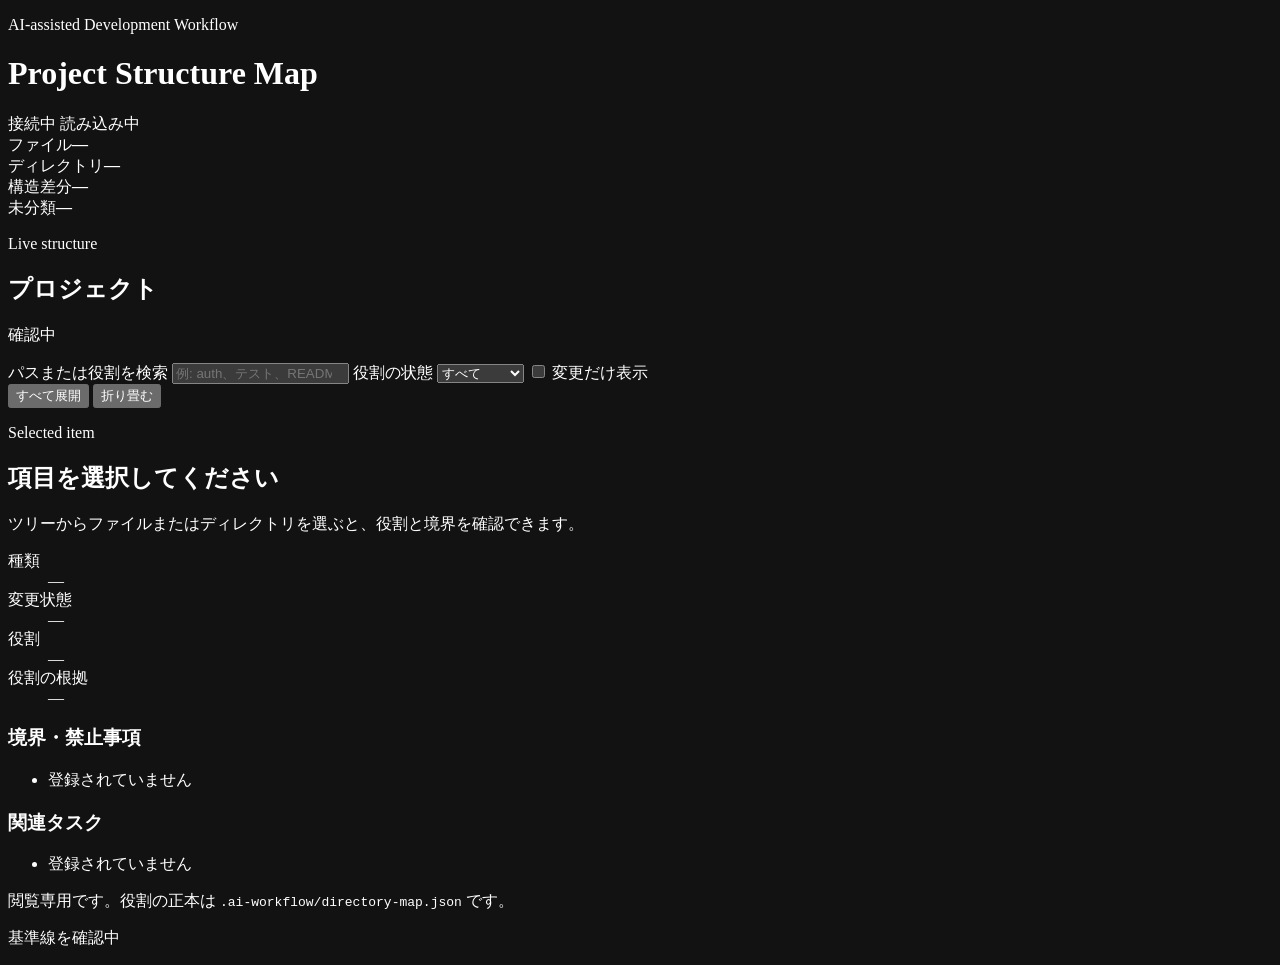
==== scripts/project-structure-viewer/index.html @ a2999d0a "Add project structure map workflow" ====
<!doctype html>
<html lang="ja">
<head>
  <meta charset="utf-8">
  <meta name="viewport" content="width=device-width, initial-scale=1">
  <meta name="color-scheme" content="dark">
  <title>Project Structure Map</title>
  <link rel="stylesheet" href="/styles.css">
</head>
<body>
  <main class="app-shell">
    <header class="topbar">
      <div>
        <p class="eyebrow">AI-assisted Development Workflow</p>
        <h1>Project Structure Map</h1>
      </div>
      <div class="status-cluster" aria-live="polite">
        <span id="live-indicator" class="live-indicator">接続中</span>
        <span id="map-status" class="status-pill">読み込み中</span>
      </div>
    </header>

    <section id="alert" class="alert" hidden aria-live="assertive"></section>

    <section class="summary-grid" aria-label="プロジェクト構造の概要">
      <article class="metric-card"><span>ファイル</span><strong id="files-count">—</strong></article>
      <article class="metric-card"><span>ディレクトリ</span><strong id="directories-count">—</strong></article>
      <article class="metric-card"><span>構造差分</span><strong id="changes-count">—</strong></article>
      <article class="metric-card"><span>未分類</span><strong id="unclassified-count">—</strong></article>
    </section>

    <section class="workspace">
      <div class="explorer-panel">
        <div class="panel-heading">
          <div>
            <p class="section-label">Live structure</p>
            <h2 id="project-name">プロジェクト</h2>
          </div>
          <p id="last-checked" class="muted">確認中</p>
        </div>

        <div class="toolbar" aria-label="ツリー表示設定">
          <label class="search-field">
            <span>パスまたは役割を検索</span>
            <input id="search" type="search" placeholder="例: auth、テスト、README" autocomplete="off">
          </label>
          <label>
            <span>役割の状態</span>
            <select id="role-filter">
              <option value="all">すべて</option>
              <option value="explicit">明示済み</option>
              <option value="inherited">親から継承</option>
              <option value="convention">慣例判定</option>
              <option value="unclassified">未分類</option>
            </select>
          </label>
          <label class="checkbox-field">
            <input id="changes-only" type="checkbox">
            <span>変更だけ表示</span>
          </label>
          <div class="toolbar-actions">
            <button id="expand-all" type="button">すべて展開</button>
            <button id="collapse-all" type="button">折り畳む</button>
          </div>
        </div>

        <div id="tree-summary" class="tree-summary" aria-live="polite"></div>
        <div id="tree" class="tree" role="tree" aria-label="プロジェクトのファイルツリー"></div>
      </div>

      <aside class="detail-panel" aria-labelledby="detail-title">
        <p class="section-label">Selected item</p>
        <h2 id="detail-title">項目を選択してください</h2>
        <p id="detail-path" class="path-value">ツリーからファイルまたはディレクトリを選ぶと、役割と境界を確認できます。</p>

        <dl class="detail-list">
          <div><dt>種類</dt><dd id="detail-kind">—</dd></div>
          <div><dt>変更状態</dt><dd id="detail-change">—</dd></div>
          <div><dt>役割</dt><dd id="detail-role">—</dd></div>
          <div><dt>役割の根拠</dt><dd id="detail-source">—</dd></div>
        </dl>

        <section class="detail-section">
          <h3>境界・禁止事項</h3>
          <ul id="detail-boundaries"><li>登録されていません</li></ul>
        </section>
        <section class="detail-section">
          <h3>関連タスク</h3>
          <ul id="detail-tasks"><li>登録されていません</li></ul>
        </section>
      </aside>
    </section>

    <footer>
      <p>閲覧専用です。役割の正本は <code>.ai-workflow/directory-map.json</code> です。</p>
      <p id="verification-meta">基準線を確認中</p>
    </footer>
  </main>
  <script src="/app.js" defer></script>
</body>
</html>
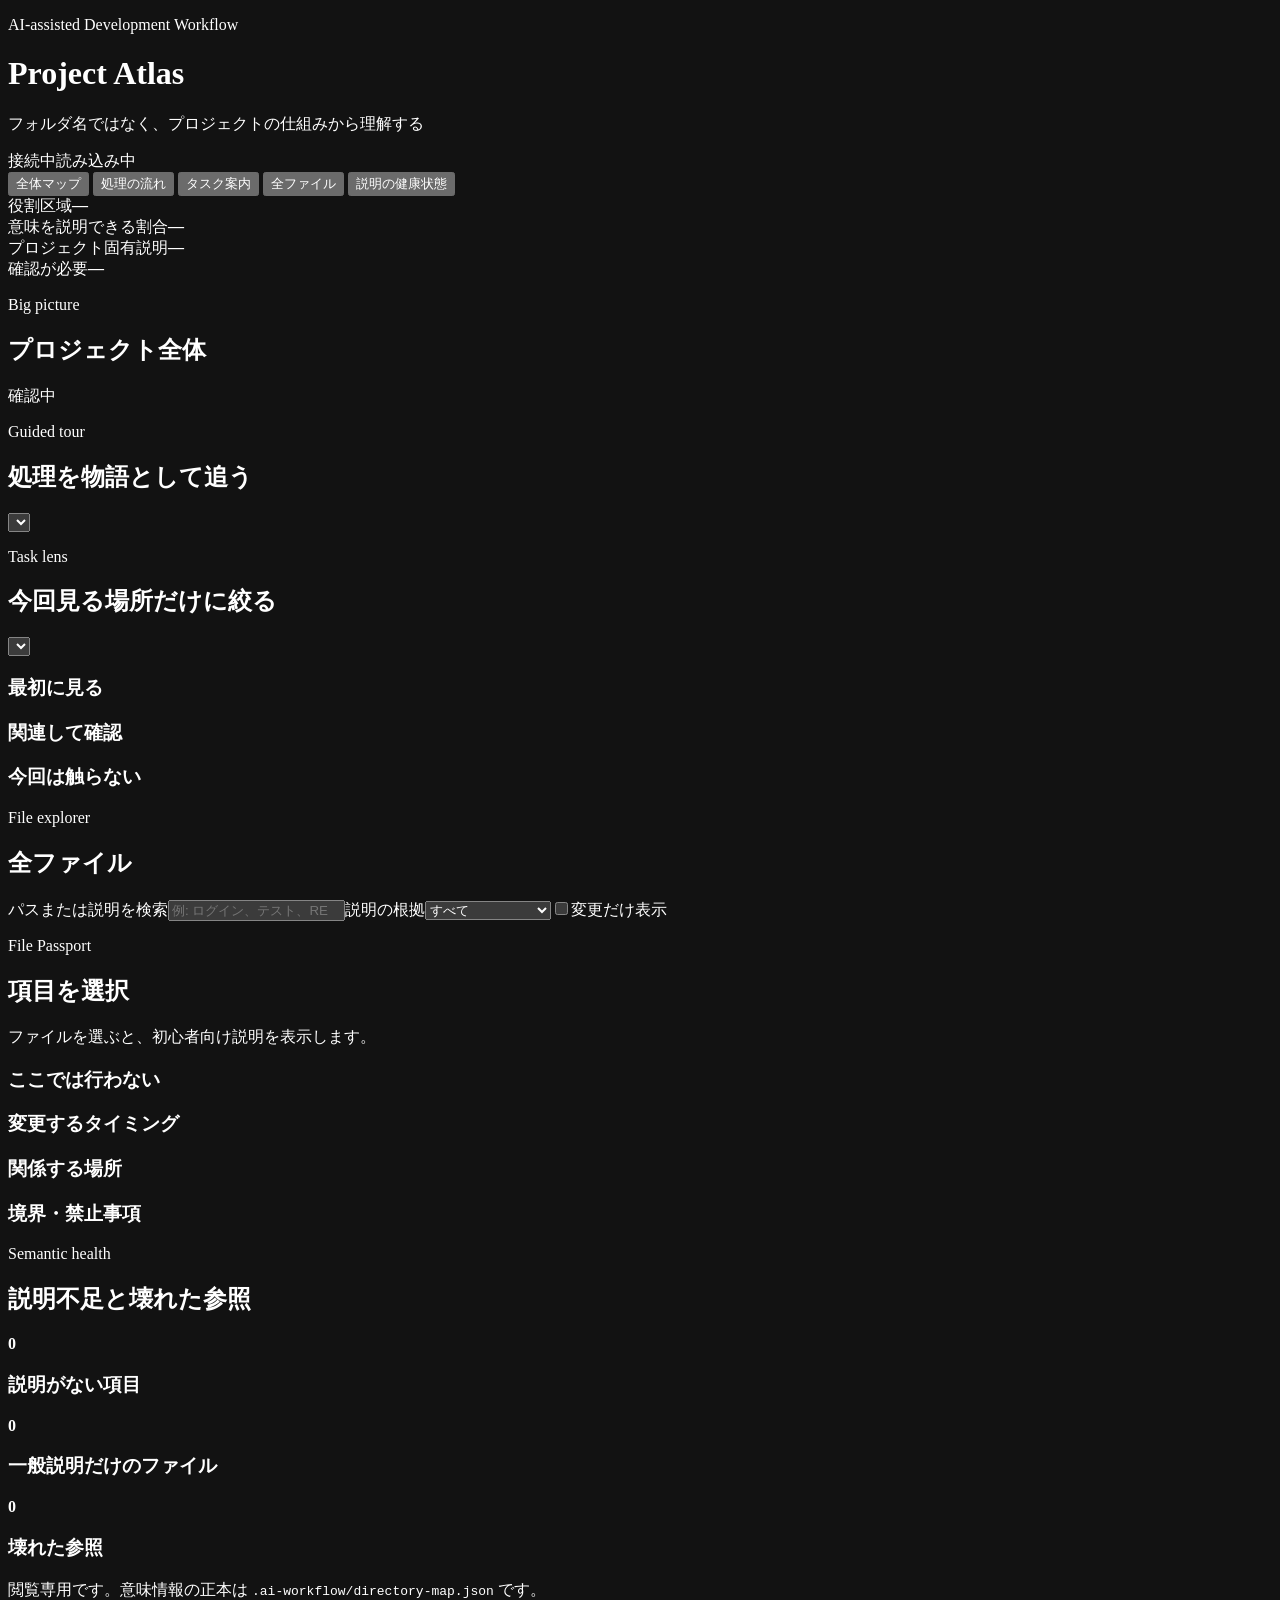
==== commit 18653573: "Redesign structure map as Project Atlas" ====
--- a/scripts/project-structure-viewer/index.html
+++ b/scripts/project-structure-viewer/index.html
@@ -4,97 +4,65 @@
   <meta charset="utf-8">
   <meta name="viewport" content="width=device-width, initial-scale=1">
   <meta name="color-scheme" content="dark">
-  <title>Project Structure Map</title>
+  <title>Project Atlas</title>
   <link rel="stylesheet" href="/styles.css">
 </head>
 <body>
   <main class="app-shell">
     <header class="topbar">
-      <div>
-        <p class="eyebrow">AI-assisted Development Workflow</p>
-        <h1>Project Structure Map</h1>
-      </div>
-      <div class="status-cluster" aria-live="polite">
-        <span id="live-indicator" class="live-indicator">接続中</span>
-        <span id="map-status" class="status-pill">読み込み中</span>
-      </div>
+      <div><p class="eyebrow">AI-assisted Development Workflow</p><h1>Project Atlas</h1><p class="subtitle">フォルダ名ではなく、プロジェクトの仕組みから理解する</p></div>
+      <div class="status-cluster" aria-live="polite"><span id="live-indicator" class="pill">接続中</span><span id="map-status" class="pill">読み込み中</span></div>
     </header>
 
+    <nav class="view-tabs" aria-label="Project Atlasの表示切り替え">
+      <button class="tab active" data-view="atlas">全体マップ</button>
+      <button class="tab" data-view="tour">処理の流れ</button>
+      <button class="tab" data-view="lens">タスク案内</button>
+      <button class="tab" data-view="explorer">全ファイル</button>
+      <button class="tab" data-view="health">説明の健康状態</button>
+    </nav>
+
     <section id="alert" class="alert" hidden aria-live="assertive"></section>
-
-    <section class="summary-grid" aria-label="プロジェクト構造の概要">
-      <article class="metric-card"><span>ファイル</span><strong id="files-count">—</strong></article>
-      <article class="metric-card"><span>ディレクトリ</span><strong id="directories-count">—</strong></article>
-      <article class="metric-card"><span>構造差分</span><strong id="changes-count">—</strong></article>
-      <article class="metric-card"><span>未分類</span><strong id="unclassified-count">—</strong></article>
+    <section class="summary-grid" aria-label="概要">
+      <article><span>役割区域</span><strong id="areas-count">—</strong></article>
+      <article><span>意味を説明できる割合</span><strong id="semantic-coverage">—</strong></article>
+      <article><span>プロジェクト固有説明</span><strong id="passport-coverage">—</strong></article>
+      <article><span>確認が必要</span><strong id="health-issues">—</strong></article>
     </section>
 
-    <section class="workspace">
-      <div class="explorer-panel">
-        <div class="panel-heading">
-          <div>
-            <p class="section-label">Live structure</p>
-            <h2 id="project-name">プロジェクト</h2>
-          </div>
-          <p id="last-checked" class="muted">確認中</p>
-        </div>
-
-        <div class="toolbar" aria-label="ツリー表示設定">
-          <label class="search-field">
-            <span>パスまたは役割を検索</span>
-            <input id="search" type="search" placeholder="例: auth、テスト、README" autocomplete="off">
-          </label>
-          <label>
-            <span>役割の状態</span>
-            <select id="role-filter">
-              <option value="all">すべて</option>
-              <option value="explicit">明示済み</option>
-              <option value="inherited">親から継承</option>
-              <option value="convention">慣例判定</option>
-              <option value="unclassified">未分類</option>
-            </select>
-          </label>
-          <label class="checkbox-field">
-            <input id="changes-only" type="checkbox">
-            <span>変更だけ表示</span>
-          </label>
-          <div class="toolbar-actions">
-            <button id="expand-all" type="button">すべて展開</button>
-            <button id="collapse-all" type="button">折り畳む</button>
-          </div>
-        </div>
-
-        <div id="tree-summary" class="tree-summary" aria-live="polite"></div>
-        <div id="tree" class="tree" role="tree" aria-label="プロジェクトのファイルツリー"></div>
-      </div>
-
-      <aside class="detail-panel" aria-labelledby="detail-title">
-        <p class="section-label">Selected item</p>
-        <h2 id="detail-title">項目を選択してください</h2>
-        <p id="detail-path" class="path-value">ツリーからファイルまたはディレクトリを選ぶと、役割と境界を確認できます。</p>
-
-        <dl class="detail-list">
-          <div><dt>種類</dt><dd id="detail-kind">—</dd></div>
-          <div><dt>変更状態</dt><dd id="detail-change">—</dd></div>
-          <div><dt>役割</dt><dd id="detail-role">—</dd></div>
-          <div><dt>役割の根拠</dt><dd id="detail-source">—</dd></div>
-        </dl>
-
-        <section class="detail-section">
-          <h3>境界・禁止事項</h3>
-          <ul id="detail-boundaries"><li>登録されていません</li></ul>
-        </section>
-        <section class="detail-section">
-          <h3>関連タスク</h3>
-          <ul id="detail-tasks"><li>登録されていません</li></ul>
-        </section>
-      </aside>
+    <section id="view-atlas" class="view active">
+      <div class="section-heading"><div><p class="section-label">Big picture</p><h2 id="project-name">プロジェクト全体</h2></div><p id="last-checked" class="muted">確認中</p></div>
+      <div id="atlas-layers" class="atlas-layers"></div>
     </section>
 
-    <footer>
-      <p>閲覧専用です。役割の正本は <code>.ai-workflow/directory-map.json</code> です。</p>
-      <p id="verification-meta">基準線を確認中</p>
-    </footer>
+    <section id="view-tour" class="view">
+      <div class="section-heading"><div><p class="section-label">Guided tour</p><h2>処理を物語として追う</h2></div><select id="flow-select" aria-label="確認する処理"></select></div>
+      <div id="flow-intro" class="intro-card"></div><ol id="flow-steps" class="flow-steps"></ol>
+    </section>
+
+    <section id="view-lens" class="view">
+      <div class="section-heading"><div><p class="section-label">Task lens</p><h2>今回見る場所だけに絞る</h2></div><select id="lens-select" aria-label="確認するタスク"></select></div>
+      <div id="lens-intro" class="intro-card"></div>
+      <div class="lens-grid"><section><h3>最初に見る</h3><div id="lens-primary"></div></section><section><h3>関連して確認</h3><div id="lens-related"></div></section><section class="avoid"><h3>今回は触らない</h3><div id="lens-avoid"></div></section></div>
+    </section>
+
+    <section id="view-explorer" class="view">
+      <div class="explorer-layout">
+        <div class="explorer-panel">
+          <div class="section-heading"><div><p class="section-label">File explorer</p><h2>全ファイル</h2></div></div>
+          <div class="toolbar"><label><span>パスまたは説明を検索</span><input id="search" type="search" placeholder="例: ログイン、テスト、README"></label><label><span>説明の根拠</span><select id="role-filter"><option value="all">すべて</option><option value="explicit">個別Passport</option><option value="inherited">区域・親から継承</option><option value="convention">一般規則</option><option value="unclassified">説明なし</option></select></label><label class="checkbox"><input id="changes-only" type="checkbox">変更だけ表示</label></div>
+          <div id="tree-summary" class="tree-summary"></div><div id="tree" class="tree" role="tree"></div>
+        </div>
+        <aside class="passport-panel"><p class="section-label">File Passport</p><h2 id="detail-title">項目を選択</h2><p id="detail-path" class="path"></p><p id="detail-summary" class="passport-summary">ファイルを選ぶと、初心者向け説明を表示します。</p><dl id="passport-fields" class="passport-fields"></dl><section><h3>ここでは行わない</h3><ul id="detail-not-responsible"></ul></section><section><h3>変更するタイミング</h3><ul id="detail-when"></ul></section><section><h3>関係する場所</h3><ul id="detail-dependencies"></ul></section><section><h3>境界・禁止事項</h3><ul id="detail-boundaries"></ul></section></aside>
+      </div>
+    </section>
+
+    <section id="view-health" class="view">
+      <div class="section-heading"><div><p class="section-label">Semantic health</p><h2>説明不足と壊れた参照</h2></div></div>
+      <div class="health-grid"><article><strong id="health-unexplained-count">0</strong><h3>説明がない項目</h3><div id="health-unexplained"></div></article><article><strong id="health-generic-count">0</strong><h3>一般説明だけのファイル</h3><div id="health-generic"></div></article><article><strong id="health-broken-count">0</strong><h3>壊れた参照</h3><div id="health-broken"></div></article></div>
+    </section>
+
+    <footer><p>閲覧専用です。意味情報の正本は <code>.ai-workflow/directory-map.json</code> です。</p><p id="verification-meta"></p></footer>
   </main>
   <script src="/app.js" defer></script>
 </body>
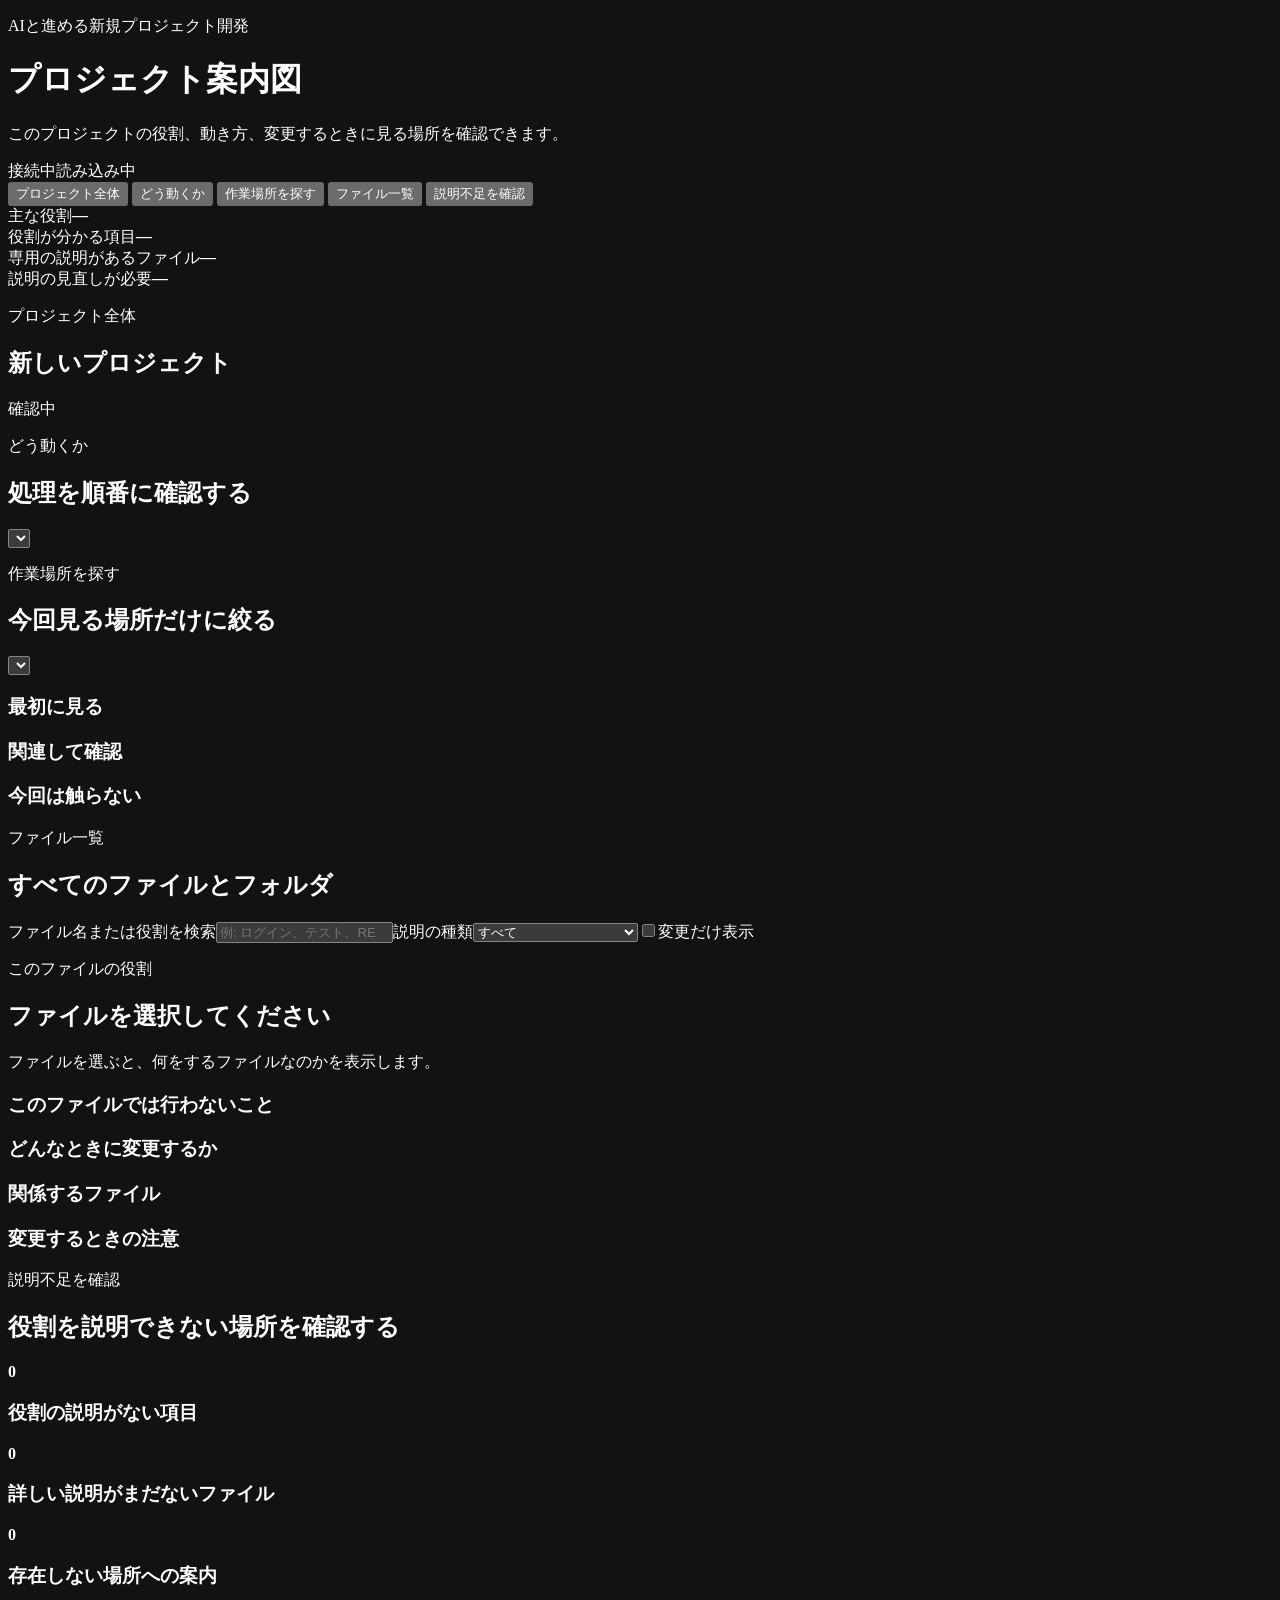
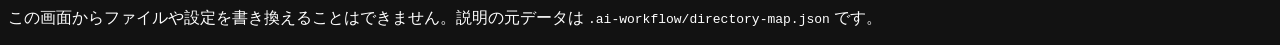
==== commit 66eb424a: "Use natural Japanese in project guide" ====
--- a/scripts/project-structure-viewer/index.html
+++ b/scripts/project-structure-viewer/index.html
@@ -4,44 +4,44 @@
   <meta charset="utf-8">
   <meta name="viewport" content="width=device-width, initial-scale=1">
   <meta name="color-scheme" content="dark">
-  <title>Project Atlas</title>
+  <title>プロジェクト案内図</title>
   <link rel="stylesheet" href="/styles.css">
 </head>
 <body>
   <main class="app-shell">
     <header class="topbar">
-      <div><p class="eyebrow">AI-assisted Development Workflow</p><h1>Project Atlas</h1><p class="subtitle">フォルダ名ではなく、プロジェクトの仕組みから理解する</p></div>
+      <div><p class="eyebrow">AIと進める新規プロジェクト開発</p><h1>プロジェクト案内図</h1><p class="subtitle">このプロジェクトの役割、動き方、変更するときに見る場所を確認できます。</p></div>
       <div class="status-cluster" aria-live="polite"><span id="live-indicator" class="pill">接続中</span><span id="map-status" class="pill">読み込み中</span></div>
     </header>
 
-    <nav class="view-tabs" aria-label="Project Atlasの表示切り替え">
-      <button class="tab active" data-view="atlas">全体マップ</button>
-      <button class="tab" data-view="tour">処理の流れ</button>
-      <button class="tab" data-view="lens">タスク案内</button>
-      <button class="tab" data-view="explorer">全ファイル</button>
-      <button class="tab" data-view="health">説明の健康状態</button>
+    <nav class="view-tabs" aria-label="プロジェクト案内図の表示切り替え">
+      <button class="tab active" data-view="atlas">プロジェクト全体</button>
+      <button class="tab" data-view="tour">どう動くか</button>
+      <button class="tab" data-view="lens">作業場所を探す</button>
+      <button class="tab" data-view="explorer">ファイル一覧</button>
+      <button class="tab" data-view="health">説明不足を確認</button>
     </nav>
 
     <section id="alert" class="alert" hidden aria-live="assertive"></section>
     <section class="summary-grid" aria-label="概要">
-      <article><span>役割区域</span><strong id="areas-count">—</strong></article>
-      <article><span>意味を説明できる割合</span><strong id="semantic-coverage">—</strong></article>
-      <article><span>プロジェクト固有説明</span><strong id="passport-coverage">—</strong></article>
-      <article><span>確認が必要</span><strong id="health-issues">—</strong></article>
+      <article><span>主な役割</span><strong id="areas-count">—</strong></article>
+      <article><span>役割が分かる項目</span><strong id="semantic-coverage">—</strong></article>
+      <article><span>専用の説明があるファイル</span><strong id="passport-coverage">—</strong></article>
+      <article><span>説明の見直しが必要</span><strong id="health-issues">—</strong></article>
     </section>
 
     <section id="view-atlas" class="view active">
-      <div class="section-heading"><div><p class="section-label">Big picture</p><h2 id="project-name">プロジェクト全体</h2></div><p id="last-checked" class="muted">確認中</p></div>
+      <div class="section-heading"><div><p class="section-label">プロジェクト全体</p><h2 id="project-name">新しいプロジェクト</h2></div><p id="last-checked" class="muted">確認中</p></div>
       <div id="atlas-layers" class="atlas-layers"></div>
     </section>
 
     <section id="view-tour" class="view">
-      <div class="section-heading"><div><p class="section-label">Guided tour</p><h2>処理を物語として追う</h2></div><select id="flow-select" aria-label="確認する処理"></select></div>
+      <div class="section-heading"><div><p class="section-label">どう動くか</p><h2>処理を順番に確認する</h2></div><select id="flow-select" aria-label="確認する処理"></select></div>
       <div id="flow-intro" class="intro-card"></div><ol id="flow-steps" class="flow-steps"></ol>
     </section>
 
     <section id="view-lens" class="view">
-      <div class="section-heading"><div><p class="section-label">Task lens</p><h2>今回見る場所だけに絞る</h2></div><select id="lens-select" aria-label="確認するタスク"></select></div>
+      <div class="section-heading"><div><p class="section-label">作業場所を探す</p><h2>今回見る場所だけに絞る</h2></div><select id="lens-select" aria-label="確認する作業"></select></div>
       <div id="lens-intro" class="intro-card"></div>
       <div class="lens-grid"><section><h3>最初に見る</h3><div id="lens-primary"></div></section><section><h3>関連して確認</h3><div id="lens-related"></div></section><section class="avoid"><h3>今回は触らない</h3><div id="lens-avoid"></div></section></div>
     </section>
@@ -49,20 +49,20 @@
     <section id="view-explorer" class="view">
       <div class="explorer-layout">
         <div class="explorer-panel">
-          <div class="section-heading"><div><p class="section-label">File explorer</p><h2>全ファイル</h2></div></div>
-          <div class="toolbar"><label><span>パスまたは説明を検索</span><input id="search" type="search" placeholder="例: ログイン、テスト、README"></label><label><span>説明の根拠</span><select id="role-filter"><option value="all">すべて</option><option value="explicit">個別Passport</option><option value="inherited">区域・親から継承</option><option value="convention">一般規則</option><option value="unclassified">説明なし</option></select></label><label class="checkbox"><input id="changes-only" type="checkbox">変更だけ表示</label></div>
+          <div class="section-heading"><div><p class="section-label">ファイル一覧</p><h2>すべてのファイルとフォルダ</h2></div></div>
+          <div class="toolbar"><label><span>ファイル名または役割を検索</span><input id="search" type="search" placeholder="例: ログイン、テスト、README"></label><label><span>説明の種類</span><select id="role-filter"><option value="all">すべて</option><option value="explicit">このファイル専用の説明</option><option value="inherited">フォルダの説明を使用</option><option value="convention">共通ルールの説明</option><option value="unclassified">説明なし</option></select></label><label class="checkbox"><input id="changes-only" type="checkbox">変更だけ表示</label></div>
           <div id="tree-summary" class="tree-summary"></div><div id="tree" class="tree" role="tree"></div>
         </div>
-        <aside class="passport-panel"><p class="section-label">File Passport</p><h2 id="detail-title">項目を選択</h2><p id="detail-path" class="path"></p><p id="detail-summary" class="passport-summary">ファイルを選ぶと、初心者向け説明を表示します。</p><dl id="passport-fields" class="passport-fields"></dl><section><h3>ここでは行わない</h3><ul id="detail-not-responsible"></ul></section><section><h3>変更するタイミング</h3><ul id="detail-when"></ul></section><section><h3>関係する場所</h3><ul id="detail-dependencies"></ul></section><section><h3>境界・禁止事項</h3><ul id="detail-boundaries"></ul></section></aside>
+        <aside class="passport-panel"><p class="section-label">このファイルの役割</p><h2 id="detail-title">ファイルを選択してください</h2><p id="detail-path" class="path"></p><p id="detail-summary" class="passport-summary">ファイルを選ぶと、何をするファイルなのかを表示します。</p><dl id="passport-fields" class="passport-fields"></dl><section><h3>このファイルでは行わないこと</h3><ul id="detail-not-responsible"></ul></section><section><h3>どんなときに変更するか</h3><ul id="detail-when"></ul></section><section><h3>関係するファイル</h3><ul id="detail-dependencies"></ul></section><section><h3>変更するときの注意</h3><ul id="detail-boundaries"></ul></section></aside>
       </div>
     </section>
 
     <section id="view-health" class="view">
-      <div class="section-heading"><div><p class="section-label">Semantic health</p><h2>説明不足と壊れた参照</h2></div></div>
-      <div class="health-grid"><article><strong id="health-unexplained-count">0</strong><h3>説明がない項目</h3><div id="health-unexplained"></div></article><article><strong id="health-generic-count">0</strong><h3>一般説明だけのファイル</h3><div id="health-generic"></div></article><article><strong id="health-broken-count">0</strong><h3>壊れた参照</h3><div id="health-broken"></div></article></div>
+      <div class="section-heading"><div><p class="section-label">説明不足を確認</p><h2>役割を説明できない場所を確認する</h2></div></div>
+      <div class="health-grid"><article><strong id="health-unexplained-count">0</strong><h3>役割の説明がない項目</h3><div id="health-unexplained"></div></article><article><strong id="health-generic-count">0</strong><h3>詳しい説明がまだないファイル</h3><div id="health-generic"></div></article><article><strong id="health-broken-count">0</strong><h3>存在しない場所への案内</h3><div id="health-broken"></div></article></div>
     </section>
 
-    <footer><p>閲覧専用です。意味情報の正本は <code>.ai-workflow/directory-map.json</code> です。</p><p id="verification-meta"></p></footer>
+    <footer><p>この画面からファイルや設定を書き換えることはできません。説明の元データは <code>.ai-workflow/directory-map.json</code> です。</p><p id="verification-meta"></p></footer>
   </main>
   <script src="/app.js" defer></script>
 </body>
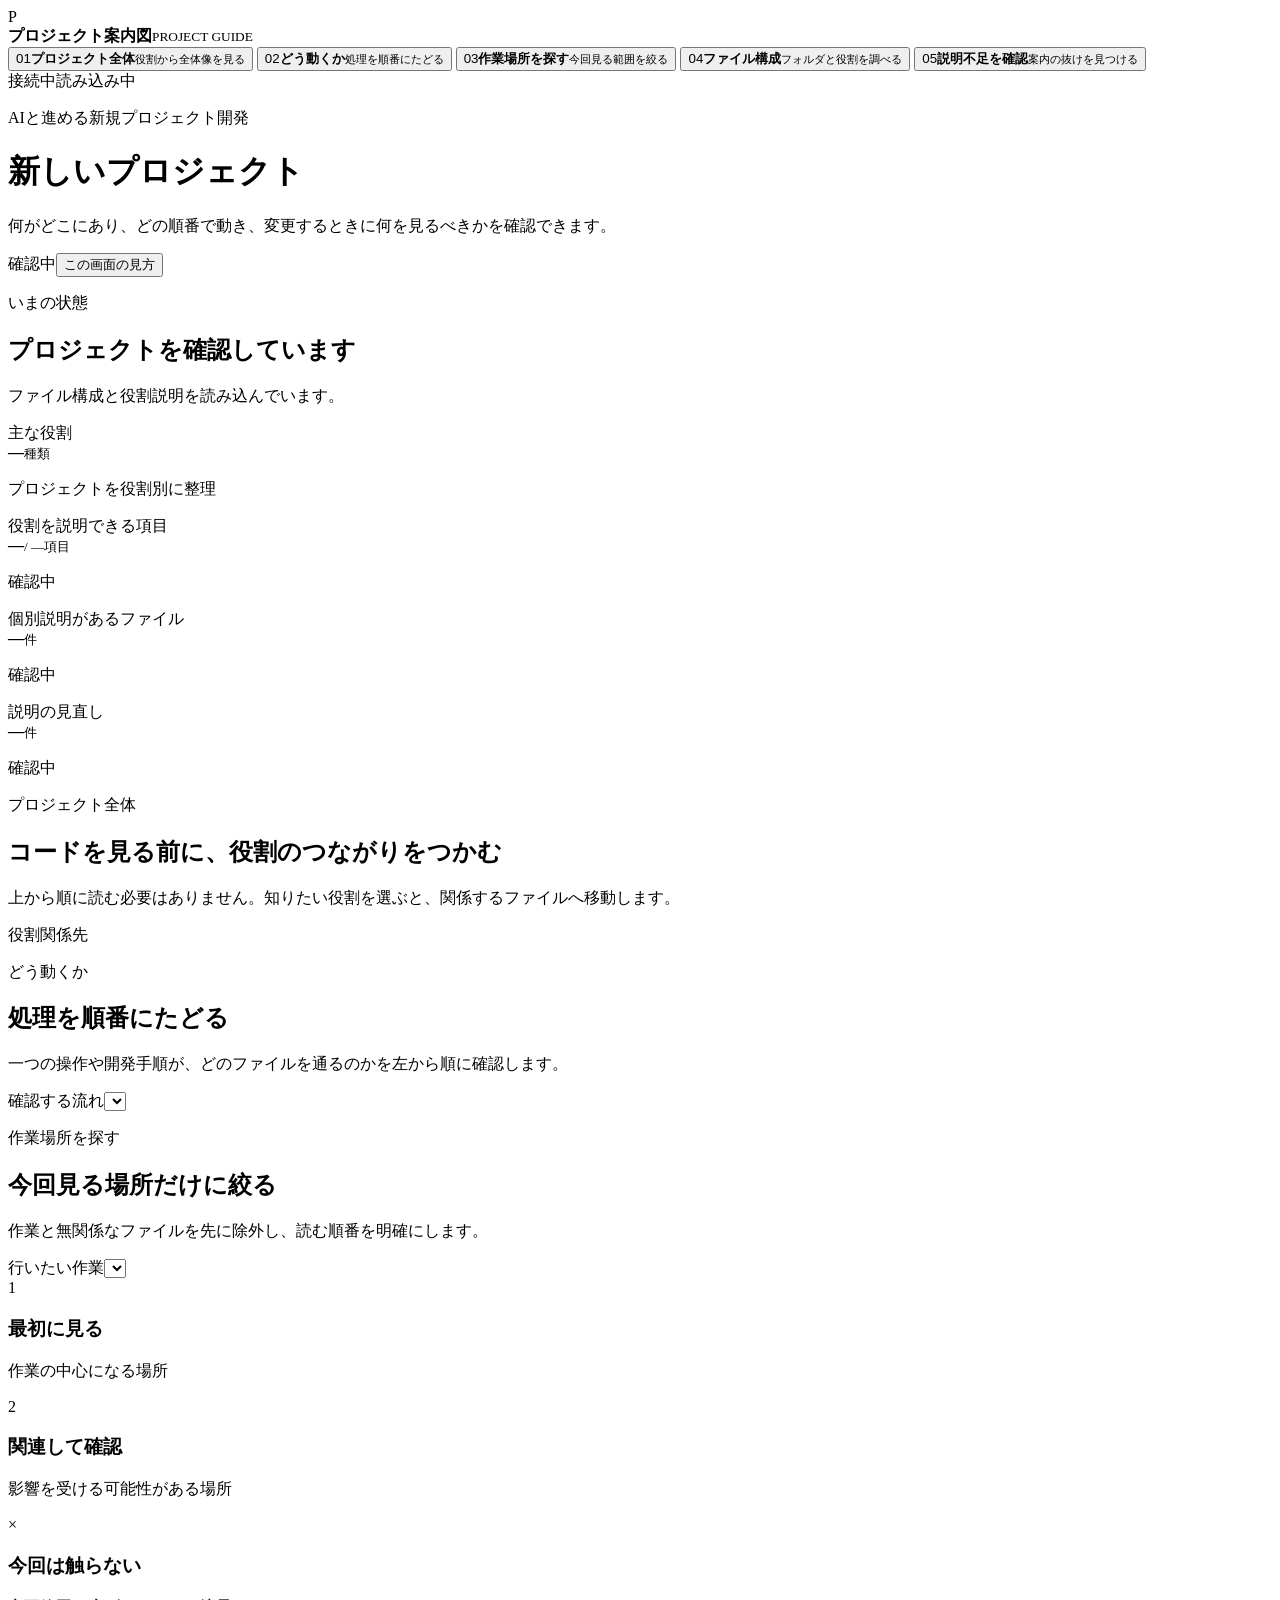
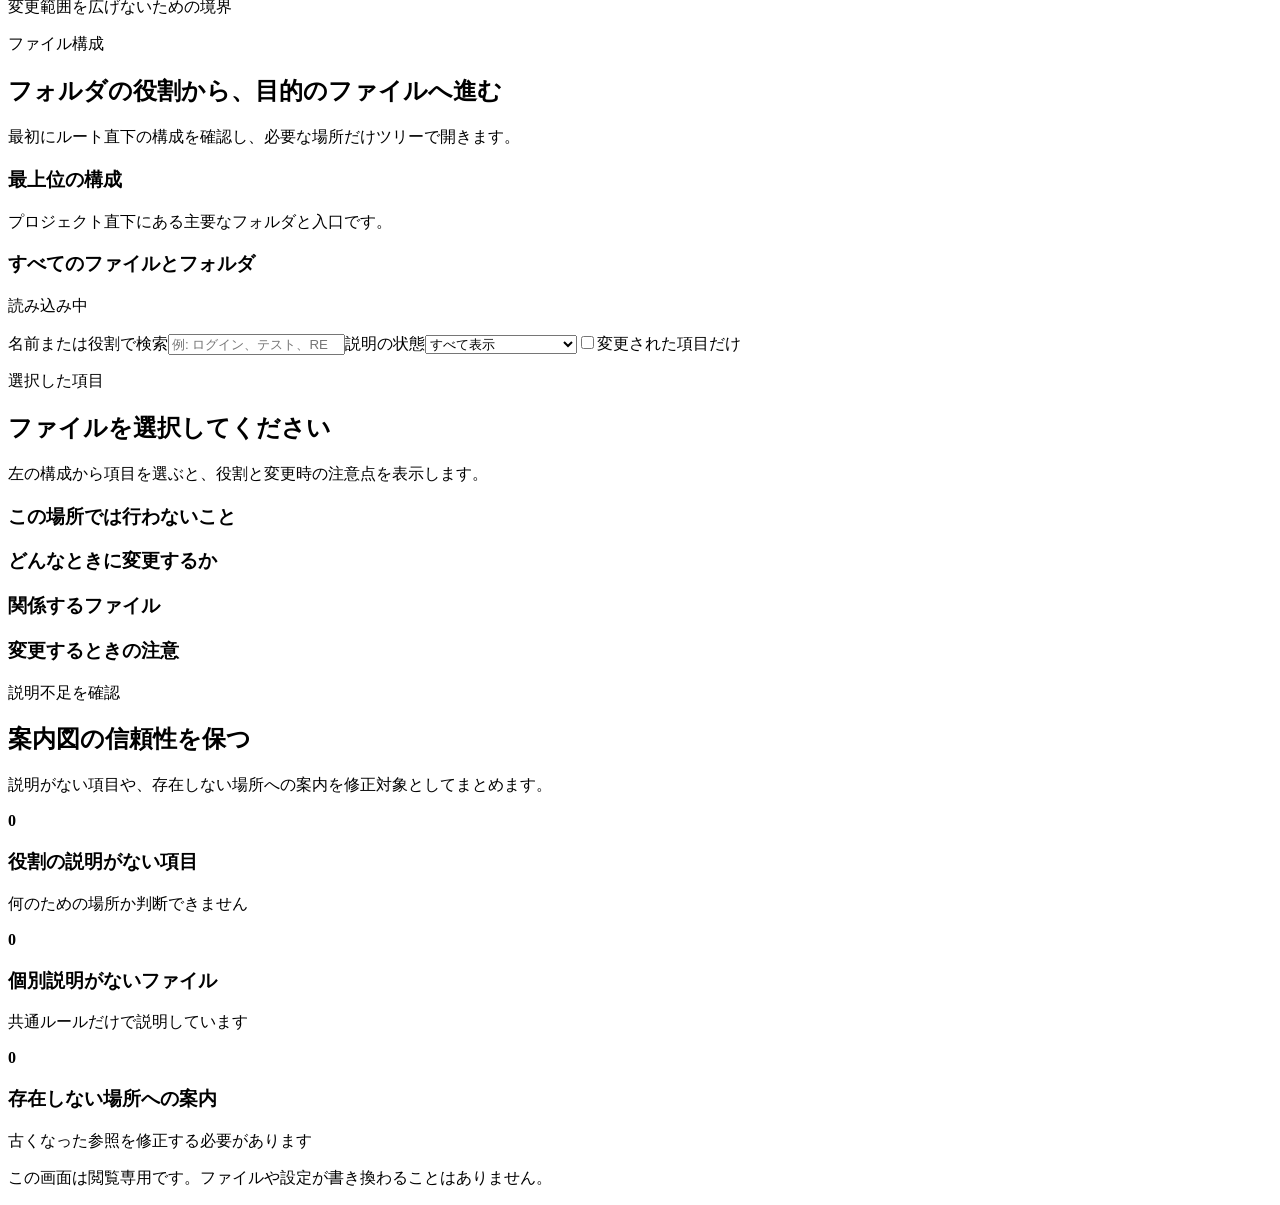
==== commit 864100e0: "Redesign project guide interface" ====
--- a/scripts/project-structure-viewer/index.html
+++ b/scripts/project-structure-viewer/index.html
@@ -3,67 +3,83 @@
 <head>
   <meta charset="utf-8">
   <meta name="viewport" content="width=device-width, initial-scale=1">
-  <meta name="color-scheme" content="dark">
+  <meta name="color-scheme" content="light">
   <title>プロジェクト案内図</title>
   <link rel="stylesheet" href="/styles.css">
 </head>
 <body>
-  <main class="app-shell">
-    <header class="topbar">
-      <div><p class="eyebrow">AIと進める新規プロジェクト開発</p><h1>プロジェクト案内図</h1><p class="subtitle">このプロジェクトの役割、動き方、変更するときに見る場所を確認できます。</p></div>
-      <div class="status-cluster" aria-live="polite"><span id="live-indicator" class="pill">接続中</span><span id="map-status" class="pill">読み込み中</span></div>
-    </header>
+  <div class="app-shell">
+    <aside class="side-rail">
+      <div class="brand"><span class="brand-mark" aria-hidden="true">P</span><div><strong>プロジェクト案内図</strong><small>PROJECT GUIDE</small></div></div>
+      <nav class="view-tabs" aria-label="プロジェクト案内図の表示切り替え">
+        <button class="tab active" data-view="atlas"><span aria-hidden="true">01</span><b>プロジェクト全体</b><small>役割から全体像を見る</small></button>
+        <button class="tab" data-view="tour"><span aria-hidden="true">02</span><b>どう動くか</b><small>処理を順番にたどる</small></button>
+        <button class="tab" data-view="lens"><span aria-hidden="true">03</span><b>作業場所を探す</b><small>今回見る範囲を絞る</small></button>
+        <button class="tab" data-view="explorer"><span aria-hidden="true">04</span><b>ファイル構成</b><small>フォルダと役割を調べる</small></button>
+        <button class="tab" data-view="health"><span aria-hidden="true">05</span><b>説明不足を確認</b><small>案内の抜けを見つける</small></button>
+      </nav>
+      <div class="rail-status" aria-live="polite"><span id="live-indicator" class="connection-dot">接続中</span><span id="map-status" class="state-pill">読み込み中</span></div>
+    </aside>
 
-    <nav class="view-tabs" aria-label="プロジェクト案内図の表示切り替え">
-      <button class="tab active" data-view="atlas">プロジェクト全体</button>
-      <button class="tab" data-view="tour">どう動くか</button>
-      <button class="tab" data-view="lens">作業場所を探す</button>
-      <button class="tab" data-view="explorer">ファイル一覧</button>
-      <button class="tab" data-view="health">説明不足を確認</button>
-    </nav>
+    <main class="workspace">
+      <header class="topbar">
+        <div><p class="overline">AIと進める新規プロジェクト開発</p><h1 id="project-name">新しいプロジェクト</h1><p class="subtitle">何がどこにあり、どの順番で動き、変更するときに何を見るべきかを確認できます。</p></div>
+        <div class="topbar-meta"><span id="last-checked">確認中</span><button id="help-button" class="help-button" type="button" aria-expanded="false" aria-controls="help-panel">この画面の見方</button></div>
+      </header>
 
-    <section id="alert" class="alert" hidden aria-live="assertive"></section>
-    <section class="summary-grid" aria-label="概要">
-      <article><span>主な役割</span><strong id="areas-count">—</strong></article>
-      <article><span>役割が分かる項目</span><strong id="semantic-coverage">—</strong></article>
-      <article><span>専用の説明があるファイル</span><strong id="passport-coverage">—</strong></article>
-      <article><span>説明の見直しが必要</span><strong id="health-issues">—</strong></article>
-    </section>
+      <section id="help-panel" class="help-panel" hidden>
+        <div><strong>初めて見る方へ</strong><p>まず「プロジェクト全体」で役割を把握し、実際に作業するときは「作業場所を探す」を使ってください。ファイル名から探したい場合だけ「ファイル構成」を開きます。</p></div>
+        <button id="help-close" type="button" aria-label="説明を閉じる">閉じる</button>
+      </section>
+      <section id="alert" class="alert" hidden aria-live="assertive"></section>
 
-    <section id="view-atlas" class="view active">
-      <div class="section-heading"><div><p class="section-label">プロジェクト全体</p><h2 id="project-name">新しいプロジェクト</h2></div><p id="last-checked" class="muted">確認中</p></div>
-      <div id="atlas-layers" class="atlas-layers"></div>
-    </section>
+      <section class="status-summary" aria-label="現在の案内状況">
+        <div class="status-copy"><p class="overline">いまの状態</p><h2 id="summary-headline">プロジェクトを確認しています</h2><p id="summary-detail">ファイル構成と役割説明を読み込んでいます。</p></div>
+        <div class="summary-grid">
+          <article><span>主な役割</span><div><strong id="areas-count">—</strong><small>種類</small></div><p>プロジェクトを役割別に整理</p></article>
+          <article><span>役割を説明できる項目</span><div><strong id="semantic-coverage">—</strong><small id="semantic-total">/ —項目</small></div><div class="progress"><i id="semantic-progress"></i></div><p id="semantic-caption">確認中</p></article>
+          <article><span>個別説明があるファイル</span><div><strong id="passport-coverage">—</strong><small id="passport-total">件</small></div><p id="passport-caption">確認中</p></article>
+          <article class="issue-metric"><span>説明の見直し</span><div><strong id="health-issues">—</strong><small>件</small></div><p id="health-caption">確認中</p></article>
+        </div>
+      </section>
 
-    <section id="view-tour" class="view">
-      <div class="section-heading"><div><p class="section-label">どう動くか</p><h2>処理を順番に確認する</h2></div><select id="flow-select" aria-label="確認する処理"></select></div>
-      <div id="flow-intro" class="intro-card"></div><ol id="flow-steps" class="flow-steps"></ol>
-    </section>
+      <section id="view-atlas" class="view active">
+        <div class="section-heading"><div><p class="section-label">プロジェクト全体</p><h2>コードを見る前に、役割のつながりをつかむ</h2><p>上から順に読む必要はありません。知りたい役割を選ぶと、関係するファイルへ移動します。</p></div><div class="legend"><span><i class="legend-dot primary"></i>役割</span><span><i class="legend-dot relation"></i>関係先</span></div></div>
+        <div id="atlas-layers" class="atlas-layers"></div>
+      </section>
 
-    <section id="view-lens" class="view">
-      <div class="section-heading"><div><p class="section-label">作業場所を探す</p><h2>今回見る場所だけに絞る</h2></div><select id="lens-select" aria-label="確認する作業"></select></div>
-      <div id="lens-intro" class="intro-card"></div>
-      <div class="lens-grid"><section><h3>最初に見る</h3><div id="lens-primary"></div></section><section><h3>関連して確認</h3><div id="lens-related"></div></section><section class="avoid"><h3>今回は触らない</h3><div id="lens-avoid"></div></section></div>
-    </section>
+      <section id="view-tour" class="view">
+        <div class="section-heading"><div><p class="section-label">どう動くか</p><h2>処理を順番にたどる</h2><p>一つの操作や開発手順が、どのファイルを通るのかを左から順に確認します。</p></div><label class="select-label"><span>確認する流れ</span><select id="flow-select" aria-label="確認する処理"></select></label></div>
+        <div id="flow-intro" class="intro-card"></div><ol id="flow-steps" class="flow-steps"></ol>
+      </section>
 
-    <section id="view-explorer" class="view">
-      <div class="explorer-layout">
-        <div class="explorer-panel">
-          <div class="section-heading"><div><p class="section-label">ファイル一覧</p><h2>すべてのファイルとフォルダ</h2></div></div>
-          <div class="toolbar"><label><span>ファイル名または役割を検索</span><input id="search" type="search" placeholder="例: ログイン、テスト、README"></label><label><span>説明の種類</span><select id="role-filter"><option value="all">すべて</option><option value="explicit">このファイル専用の説明</option><option value="inherited">フォルダの説明を使用</option><option value="convention">共通ルールの説明</option><option value="unclassified">説明なし</option></select></label><label class="checkbox"><input id="changes-only" type="checkbox">変更だけ表示</label></div>
-          <div id="tree-summary" class="tree-summary"></div><div id="tree" class="tree" role="tree"></div>
+      <section id="view-lens" class="view">
+        <div class="section-heading"><div><p class="section-label">作業場所を探す</p><h2>今回見る場所だけに絞る</h2><p>作業と無関係なファイルを先に除外し、読む順番を明確にします。</p></div><label class="select-label"><span>行いたい作業</span><select id="lens-select" aria-label="確認する作業"></select></label></div>
+        <div id="lens-intro" class="intro-card"></div>
+        <div class="lens-grid"><section class="primary-scope"><span>1</span><h3>最初に見る</h3><p>作業の中心になる場所</p><div id="lens-primary"></div></section><section><span>2</span><h3>関連して確認</h3><p>影響を受ける可能性がある場所</p><div id="lens-related"></div></section><section class="avoid"><span>×</span><h3>今回は触らない</h3><p>変更範囲を広げないための境界</p><div id="lens-avoid"></div></section></div>
+      </section>
+
+      <section id="view-explorer" class="view">
+        <div class="section-heading"><div><p class="section-label">ファイル構成</p><h2>フォルダの役割から、目的のファイルへ進む</h2><p>最初にルート直下の構成を確認し、必要な場所だけツリーで開きます。</p></div></div>
+        <section class="root-overview"><div class="subsection-heading"><div><h3>最上位の構成</h3><p>プロジェクト直下にある主要なフォルダと入口です。</p></div></div><div id="root-overview-grid" class="root-overview-grid"></div></section>
+        <div class="explorer-layout">
+          <div class="explorer-panel">
+            <div class="subsection-heading tree-heading"><div><h3>すべてのファイルとフォルダ</h3><p id="tree-summary">読み込み中</p></div></div>
+            <div class="toolbar"><label class="search-field"><span>名前または役割で検索</span><input id="search" type="search" placeholder="例: ログイン、テスト、README"></label><label><span>説明の状態</span><select id="role-filter"><option value="all">すべて表示</option><option value="explicit">個別説明あり</option><option value="inherited">フォルダの説明を使用</option><option value="convention">共通ルールの説明</option><option value="unclassified">説明なし</option></select></label><label class="checkbox"><input id="changes-only" type="checkbox"><span>変更された項目だけ</span></label></div>
+            <div id="tree" class="tree" role="tree"></div>
+          </div>
+          <aside class="passport-panel"><p class="section-label">選択した項目</p><h2 id="detail-title">ファイルを選択してください</h2><p id="detail-path" class="path"></p><p id="detail-summary" class="passport-summary">左の構成から項目を選ぶと、役割と変更時の注意点を表示します。</p><dl id="passport-fields" class="passport-fields"></dl><section><h3>この場所では行わないこと</h3><ul id="detail-not-responsible"></ul></section><section><h3>どんなときに変更するか</h3><ul id="detail-when"></ul></section><section><h3>関係するファイル</h3><ul id="detail-dependencies"></ul></section><section><h3>変更するときの注意</h3><ul id="detail-boundaries"></ul></section></aside>
         </div>
-        <aside class="passport-panel"><p class="section-label">このファイルの役割</p><h2 id="detail-title">ファイルを選択してください</h2><p id="detail-path" class="path"></p><p id="detail-summary" class="passport-summary">ファイルを選ぶと、何をするファイルなのかを表示します。</p><dl id="passport-fields" class="passport-fields"></dl><section><h3>このファイルでは行わないこと</h3><ul id="detail-not-responsible"></ul></section><section><h3>どんなときに変更するか</h3><ul id="detail-when"></ul></section><section><h3>関係するファイル</h3><ul id="detail-dependencies"></ul></section><section><h3>変更するときの注意</h3><ul id="detail-boundaries"></ul></section></aside>
-      </div>
-    </section>
+      </section>
 
-    <section id="view-health" class="view">
-      <div class="section-heading"><div><p class="section-label">説明不足を確認</p><h2>役割を説明できない場所を確認する</h2></div></div>
-      <div class="health-grid"><article><strong id="health-unexplained-count">0</strong><h3>役割の説明がない項目</h3><div id="health-unexplained"></div></article><article><strong id="health-generic-count">0</strong><h3>詳しい説明がまだないファイル</h3><div id="health-generic"></div></article><article><strong id="health-broken-count">0</strong><h3>存在しない場所への案内</h3><div id="health-broken"></div></article></div>
-    </section>
+      <section id="view-health" class="view">
+        <div class="section-heading"><div><p class="section-label">説明不足を確認</p><h2>案内図の信頼性を保つ</h2><p>説明がない項目や、存在しない場所への案内を修正対象としてまとめます。</p></div></div>
+        <div class="health-grid"><article><header><strong id="health-unexplained-count">0</strong><div><h3>役割の説明がない項目</h3><p>何のための場所か判断できません</p></div></header><div id="health-unexplained"></div></article><article><header><strong id="health-generic-count">0</strong><div><h3>個別説明がないファイル</h3><p>共通ルールだけで説明しています</p></div></header><div id="health-generic"></div></article><article><header><strong id="health-broken-count">0</strong><div><h3>存在しない場所への案内</h3><p>古くなった参照を修正する必要があります</p></div></header><div id="health-broken"></div></article></div>
+      </section>
 
-    <footer><p>この画面からファイルや設定を書き換えることはできません。説明の元データは <code>.ai-workflow/directory-map.json</code> です。</p><p id="verification-meta"></p></footer>
-  </main>
+      <footer><p>この画面は閲覧専用です。ファイルや設定が書き換わることはありません。</p><p id="verification-meta"></p></footer>
+    </main>
+  </div>
   <script src="/app.js" defer></script>
 </body>
 </html>
